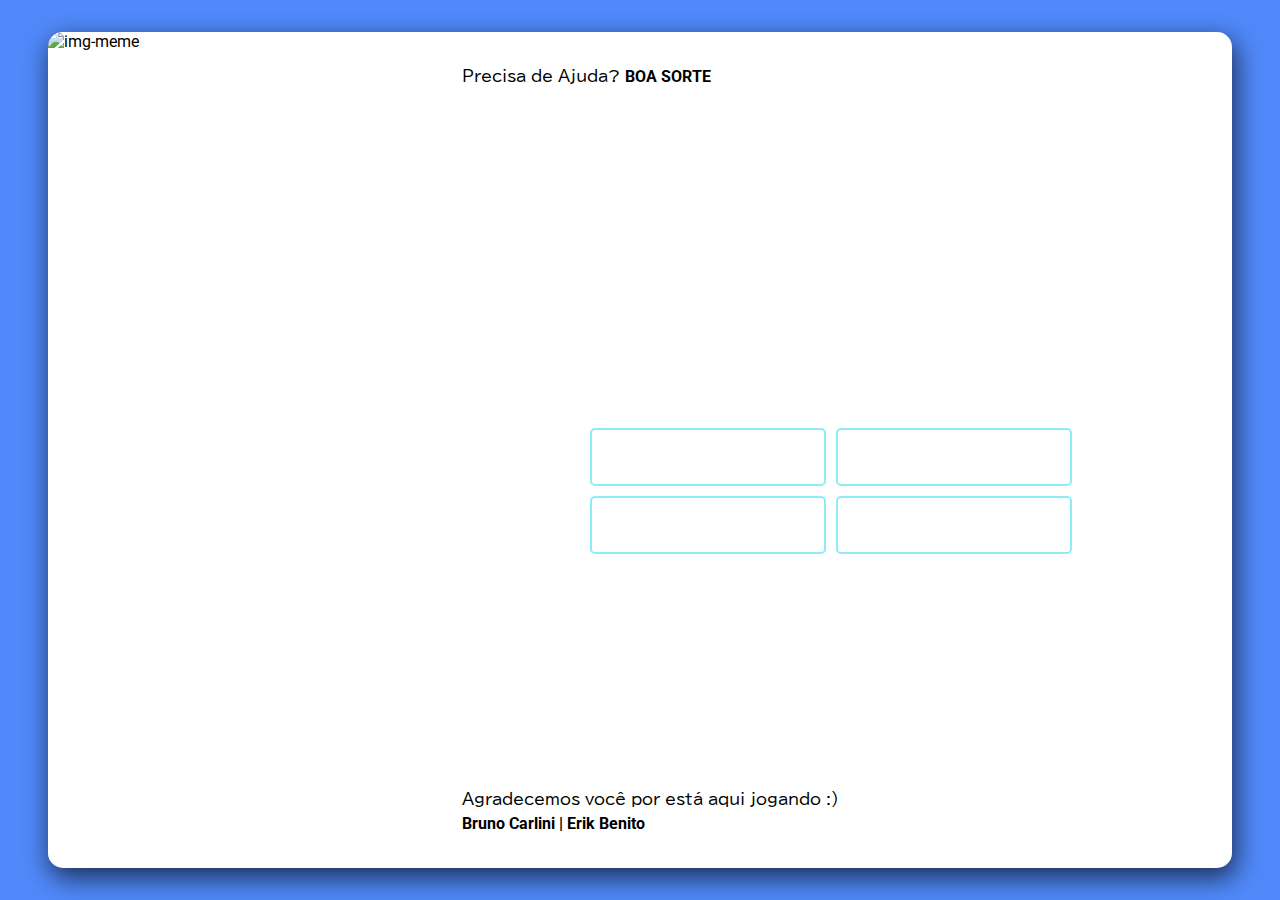
==== src/index.html @ 50a0ee2c "first commit" ====
<!DOCTYPE html>
<html >
<head>
    <meta charset="UTF-8">
    <meta name="viewport" content="width=device-width, initial-scale=1.0">
    <link href="style.css" rel="stylesheet" type="text/css" />
    <title>Quiz</title>
</head>
<body>
    <script src="./index.js"></script>
    <div class="container">
        <img class="imgMeme" src="./capa.jpg" alt="img-meme" />
        <div class="containerQuestions">
            <span>Precisa de Ajuda? <b>BOA SORTE</b></span>
            <div id="question" class="question">
                <div class="ask"></div>
                <div class="options">
                    <button id="0" onclick="selection(this.value)" value=""></button>
                    <button id="1" onclick="selection(this.value)" value=""></button>
                    <button id="2" onclick="selection(this.value)" value=""></button>
                    <button id="3" onclick="selection(this.value)" value=""></button>
                </div>
            </div>
            <div class="thank">
                <span>Agradecemos você por está aqui jogando :)</span><br/>
                <span><b>Bruno Carlini | Erik Benito</b></span>
            </div>
        </div>
    </div>
</body>
</html>
---- src/style.css ----
@import url('https://fonts.googleapis.com/css2?family=Akshar&family=BIZ+UDPGothic&family=Roboto&display=swap');

* {
    font-family: 'Roboto', sans-serif;
    box-sizing: border-box;
    margin: 0px;
    padding: 0px;
}

body{
    display: flex;
    flex-direction: column;

    justify-content: center;
    align-items: center;

    width: 100%;
    height: 100vh;

    padding: 2rem 3rem;

    background-color: #5089FA;
}

button{
    text-align: center;

    width: 40%;
    height: 3em;

    margin: 10px 5px 0px 5px;

    font-family: 'Akshar', sans-serif;
    font-size: larger;

    background-color: white;
    border: solid 2px #8eecf5;
    border-radius: 5px;

    cursor: pointer;
}

button:hover{
    transition: 0.1s;
    background-color: #8eecf5;
    color: white;
}

span{
    font-family: 'BIZ UDPGothic', sans-serif;
    font-size: 1em;
    line-height: 150%;
}

.container{
    display: flex;
    flex-direction: row;
    
    align-items: center;
    justify-content: space-between;

    width: 100%;
    height: 100%;

    background-color: white;
    -webkit-box-shadow: 3px 9px 26px 1px rgba(0,0,0,0.66); 
    box-shadow: 3px 9px 26px 1px rgba(0,0,0,0.66);
    border-radius: 15px;
}

.imgMeme{
    height: 100%;
    min-height: 100%;

    width: 49%;
    min-height: 250px;

    border-radius: 15px 0px 0px 15px;
}

.containerQuestions{
    display: flex;
    flex-direction: column;

    justify-content: space-between;

    width: 100%;
    height: 100%;

    padding: 2em;
}

.question{
    display: flex;
    flex-direction: column;

    justify-content: center;
    align-items: center;

    width: 100%;
    height: 100%;
}

.options{
    display: flex;
    flex-direction: row;

    justify-content: center;
    align-items: center;

    flex-wrap: wrap;

    width: 80%;
}

.ask{
    font-family: 'BIZ UDPGothic', sans-serif;
    font-size: x-large;
    margin: 2em;
}
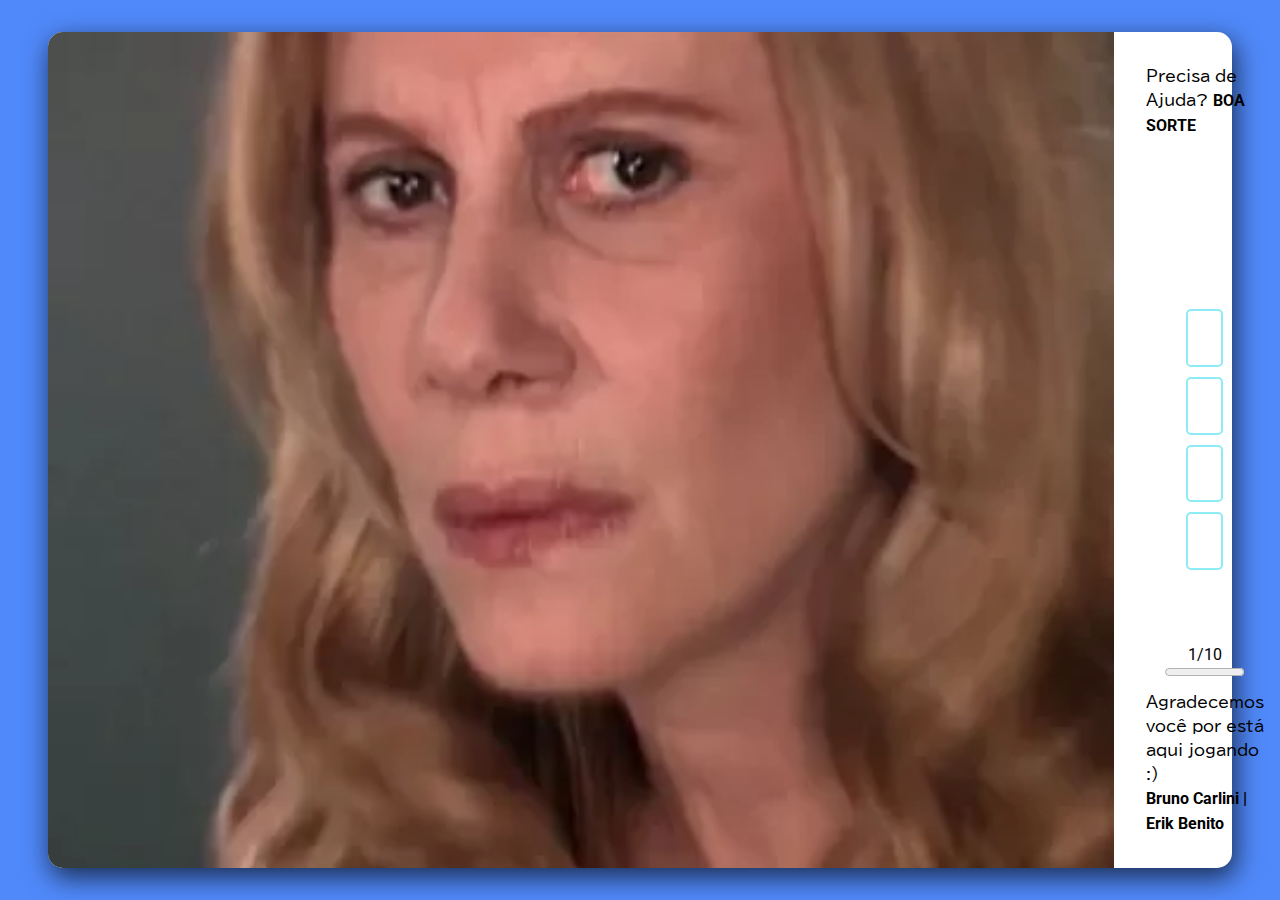
==== commit d5478523: "Prototipo inical e responsividade das mesmas" ====
--- a/src/index.html
+++ b/src/index.html
@@ -9,7 +9,7 @@
 <body>
     <script src="./index.js"></script>
     <div class="container">
-        <img class="imgMeme" src="./capa.jpg" alt="img-meme" />
+        <img class="imgMeme" src="../src/assets/imgs/capa.jpg" alt="img-meme" />
         <div class="containerQuestions">
             <span>Precisa de Ajuda? <b>BOA SORTE</b></span>
             <div id="question" class="question">
@@ -21,6 +21,10 @@
                     <button id="3" onclick="selection(this.value)" value=""></button>
                 </div>
             </div>
+            <div class="statusBar">
+                    1/10
+                <progress value="0" max = "100">
+            </div>
             <div class="thank">
                 <span>Agradecemos você por está aqui jogando :)</span><br/>
                 <span><b>Bruno Carlini | Erik Benito</b></span>
--- a/src/style.css
+++ b/src/style.css
@@ -72,7 +72,7 @@
     height: 100%;
     min-height: 100%;
 
-    width: 49%;
+    width: 90%;
     min-height: 250px;
 
     border-radius: 15px 0px 0px 15px;
@@ -117,4 +117,35 @@
     font-family: 'BIZ UDPGothic', sans-serif;
     font-size: x-large;
     margin: 2em;
+}
+
+.statusBar{
+    display: flex;
+    flex-direction: column;
+    
+    justify-content: center;
+    align-items: center;
+
+    margin: 10px;
+}
+
+.statusBar progress{
+    width: 80%;
+    height: 1em;
+}
+
+@media (max-width: 900px) {
+    body{
+        height: auto;
+    }
+    .container{
+        flex-direction: column;
+    }
+    .imgMeme{
+        width: 100%;
+        border-radius: 15px 15px 3px 3px;
+    }
+    .thank{
+        margin-top: 2em;
+    }
 }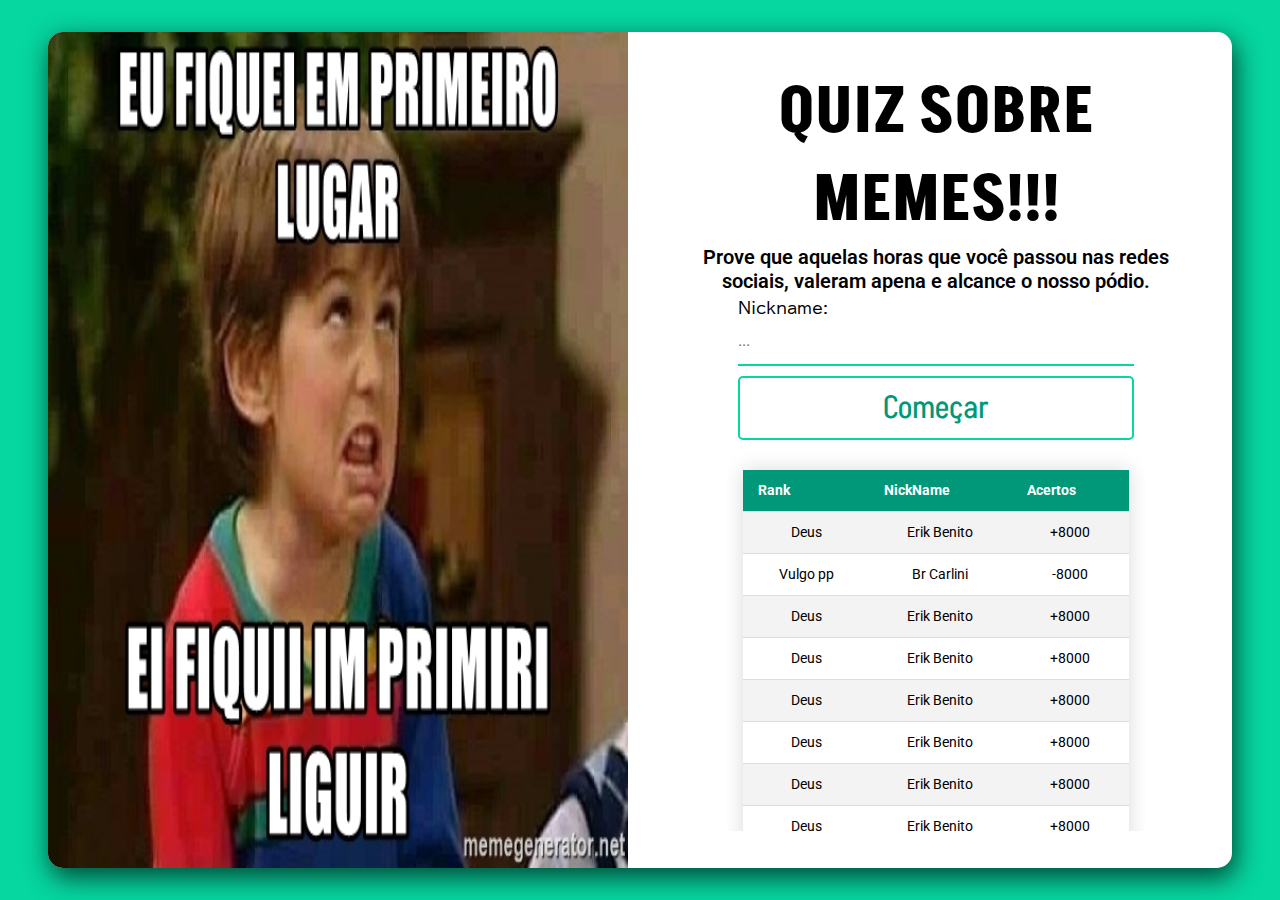
==== commit 23fd3b07: "config passagem de dados entre links" ====
--- a/src/index.html
+++ b/src/index.html
@@ -1,35 +1,134 @@
 <!DOCTYPE html>
-<html >
+<html>
 <head>
     <meta charset="UTF-8">
     <meta name="viewport" content="width=device-width, initial-scale=1.0">
-    <link href="style.css" rel="stylesheet" type="text/css" />
-    <title>Quiz</title>
+    <link href="./style.css" rel="stylesheet" >
+    <link rel="icon" type="image/x-icon" href="/src/assets/imgs/interrogation-mark.png">
+    <title>Novo Jogo</title>
 </head>
 <body>
-    <script src="./index.js"></script>
+    <script src="./script.js"></script>
     <div class="container">
-        <img class="imgMeme" src="../src/assets/imgs/capa.jpg" alt="img-meme" />
-        <div class="containerQuestions">
-            <span>Precisa de Ajuda? <b>BOA SORTE</b></span>
-            <div id="question" class="question">
-                <div class="ask"></div>
-                <div class="options">
-                    <button id="0" onclick="selection(this.value)" value=""></button>
-                    <button id="1" onclick="selection(this.value)" value=""></button>
-                    <button id="2" onclick="selection(this.value)" value=""></button>
-                    <button id="3" onclick="selection(this.value)" value=""></button>
-                </div>
-            </div>
-            <div class="statusBar">
-                    1/10
-                <progress value="0" max = "100">
-            </div>
-            <div class="thank">
-                <span>Agradecemos você por está aqui jogando :)</span><br/>
-                <span><b>Bruno Carlini | Erik Benito</b></span>
+        <img class="imgMeme" src="./assets/imgs/newGame.jpg" alt="img-meme" />
+        <div class="containerRigth">
+            <div class="Welcome">
+                <h1>QUIZ SOBRE MEMES!!!</h1>
+                <span>Prove que aquelas horas que você passou nas redes sociais, valeram apena e alcance o nosso pódio.</span>
+            </div>            
+            <form class="players">
+                <label for="players">
+                    Nickname:
+                    <input onblur="setNickName(this.id)" onkeypress="setNickName(this.id)" id="nickName" type="text" placeholder="..." />
+                </label>
+                <a href="http://127.0.0.1:5500/src/game/index.html?">
+                    <div class="link">Começar</div>
+                </a>
+            </form>           
+            <div class="victoryTable">
+                <table class="styled-table">
+                    <tr>
+                        <th>Rank</th>
+                        <th>NickName</th>
+                        <th>Acertos</th>
+                    </tr>
+                    <tr>
+                        <td>Deus</td>
+                        <td>Erik Benito</td>
+                        <td>+8000</td>
+                    </tr>
+                    <tr>
+                        <td>Vulgo pp</td>
+                        <td>Br Carlini</td>
+                        <td>-8000</td>
+                    </tr>
+                    <tr>
+                        <td>Deus</td>
+                        <td>Erik Benito</td>
+                        <td>+8000</td>
+                    </tr>
+
+                                        <tr>
+                        <td>Deus</td>
+                        <td>Erik Benito</td>
+                        <td>+8000</td>
+                    </tr>
+                    <tr>
+                        <td>Deus</td>
+                        <td>Erik Benito</td>
+                        <td>+8000</td>
+                    </tr>
+                    <tr>
+                        <td>Deus</td>
+                        <td>Erik Benito</td>
+                        <td>+8000</td>
+                    </tr>
+                    <tr>
+                        <td>Deus</td>
+                        <td>Erik Benito</td>
+                        <td>+8000</td>
+                    </tr>
+
+                                        <tr>
+                        <td>Deus</td>
+                        <td>Erik Benito</td>
+                        <td>+8000</td>
+                    </tr>
+                    <tr>
+                        <td>Deus</td>
+                        <td>Erik Benito</td>
+                        <td>+8000</td>
+                    </tr>
+
+                    <tr>
+                        <td>Deus</td>
+                        <td>Erik Benito</td>
+                        <td>+8000</td>
+                    </tr>
+                    <tr>
+                        <td>Deus</td>
+                        <td>Erik Benito</td>
+                        <td>+8000</td>
+                    </tr>
+
+                    <tr>
+                        <td>Deus</td>
+                        <td>Erik Benito</td>
+                        <td>+8000</td>
+                    </tr>
+
+                    <tr>
+                        <td>Deus</td>
+                        <td>Erik Benito</td>
+                        <td>+8000</td>
+                    </tr>
+
+                                        <tr>
+                        <td>Deus</td>
+                        <td>Erik Benito</td>
+                        <td>+8000</td>
+                    </tr>
+                    <tr>
+                        <td>Deus</td>
+                        <td>Erik Benito</td>
+                        <td>+8000</td>
+                    </tr>
+
+                    <tr>
+                        <td>Deus</td>
+                        <td>Erik Benito</td>
+                        <td>+8000</td>
+                    </tr>
+
+                    <tr>
+                        <td>Deus</td>
+                        <td>Erik Benito</td>
+                        <td>+8000</td>
+                    </tr>
+                    
+                </table>
             </div>
         </div>
-    </div>
+    </div>    
 </body>
 </html>--- a/src/style.css
+++ b/src/style.css
@@ -7,6 +7,7 @@
     padding: 0px;
 }
 
+
 body{
     display: flex;
     flex-direction: column;
@@ -19,37 +20,25 @@
 
     padding: 2rem 3rem;
 
-    background-color: #5089FA;
-}
-
-button{
-    text-align: center;
-
-    width: 40%;
+    background-color: #06D6A0;
+}
+
+a{ text-decoration: none;}
+
+input{
+    width: 100%;
     height: 3em;
-
-    margin: 10px 5px 0px 5px;
-
-    font-family: 'Akshar', sans-serif;
-    font-size: larger;
-
-    background-color: white;
-    border: solid 2px #8eecf5;
-    border-radius: 5px;
-
-    cursor: pointer;
-}
-
-button:hover{
-    transition: 0.1s;
-    background-color: #8eecf5;
-    color: white;
-}
-
-span{
+        
+    font-size: 1em;
+
+    border: none;
+    border-bottom: 2px solid #06D6A0;
+    outline: none;
+}
+
+
+label{
     font-family: 'BIZ UDPGothic', sans-serif;
-    font-size: 1em;
-    line-height: 150%;
 }
 
 .container{
@@ -72,80 +61,159 @@
     height: 100%;
     min-height: 100%;
 
-    width: 90%;
-    min-height: 250px;
+    width: 49%;
+    min-height: 400px;
 
     border-radius: 15px 0px 0px 15px;
 }
 
-.containerQuestions{
+.containerRigth{
     display: flex;
     flex-direction: column;
 
-    justify-content: space-between;
-
-    width: 100%;
+    justify-content: space-evenly;
+    align-items: center;
+    text-align: center;
+
+    width: 50%;
     height: 100%;
 
     padding: 2em;
 }
 
-.question{
-    display: flex;
-    flex-direction: column;
-
+.Welcome {
+    max-width: 600px;
+}
+
+.Welcome h1{
+    font-family: 'Akshar', sans-serif;
+    font-weight: 700;
+    font-size: 4em;    
+}
+
+.Welcome span{
+    font-family: 'Roboto', sans-serif;
+    font-weight: 600;
+    font-size: 20px;    
+}
+
+.link{
+    display: flex;
+    flex-direction: row;
+
+    align-items: center;
     justify-content: center;
-    align-items: center;
-
-    width: 100%;
-    height: 100%;
-}
-
-.options{
-    display: flex;
-    flex-direction: row;
-
-    justify-content: center;
-    align-items: center;
-
-    flex-wrap: wrap;
-
-    width: 80%;
-}
-
-.ask{
-    font-family: 'BIZ UDPGothic', sans-serif;
-    font-size: x-large;
-    margin: 2em;
-}
-
-.statusBar{
-    display: flex;
-    flex-direction: column;
-    
-    justify-content: center;
-    align-items: center;
-
-    margin: 10px;
-}
-
-.statusBar progress{
-    width: 80%;
-    height: 1em;
-}
-
-@media (max-width: 900px) {
+    text-align: center;
+
+    width: 100%;
+    height: 2em;
+
+    margin: 10px 0px 0px 0px;
+
+    background-color: white;
+    border: solid 2px #06D6A0;
+    border-radius: 5px;
+
+    font-family: 'Akshar', sans-serif;
+    font-size: 2em;
+    color: #009879;
+    
+    cursor: pointer;
+}
+
+a:hover > .link{
+    transition: 0.3s;
+    color: white;
+    background-color: #06D6A0;
+}
+
+.players{
+    width: 75%;
+
+    text-align: initial;
+}
+
+.victoryTable{
+    width: 79%;
+    max-height: 50%;
+    
+    padding: 0em 1em;
+    
+    overflow-y: scroll;
+}
+
+.styled-table {
+    border-collapse: collapse;
+    margin: 25px 0;
+    font-size: 0.9em;
+    font-family: sans-serif;
+    box-shadow: 0 0 20px rgba(0, 0, 0, 0.15);
+}
+table {
+    width: 100%;
+    border-collapse: collapse;
+    text-align: center;
+  }
+  
+th {
+    position: sticky;
+    top: 0;
+    background-color: #009879;
+    color: #ffffff;
+    text-align: left;
+}
+
+.styled-table thead tr {
+    background-color: #009879;
+    color: #ffffff;
+    text-align: left;
+}
+
+.styled-table th,
+.styled-table td {
+    padding: 12px 15px;
+}
+
+.styled-table tbody tr {
+    border-bottom: 1px solid #dddddd;
+}
+
+.styled-table tbody tr:nth-of-type(even) {
+    background-color: #f3f3f3;
+}
+
+.styled-table tbody tr:last-of-type {
+    border-bottom: 2px solid #009879;
+}
+
+.styled-table tbody tr.active-row {
+   font-weight: bold;
+    color: #009879;
+}
+ 
+@keyframes treme {
+    0% {margin-left: 0;}
+    25% {margin-left: 5px;}
+    50% {margin-left: 0;}
+    75% {margin-left: -5px;}
+    100% {margin-left: 0;}
+  }
+
+
+@media  screen and (max-width: 900px) {
     body{
         height: auto;
     }
+    .imgMeme{
+        height: 100%;
+        width: 100%;
+        border-radius: 10px 10px 3px 3px;
+    }
     .container{
         flex-direction: column;
-    }
-    .imgMeme{
-        width: 100%;
-        border-radius: 15px 15px 3px 3px;
-    }
-    .thank{
-        margin-top: 2em;
+        height:auto ;
+    }
+    .containerRigth{
+        width: auto;
     }
 }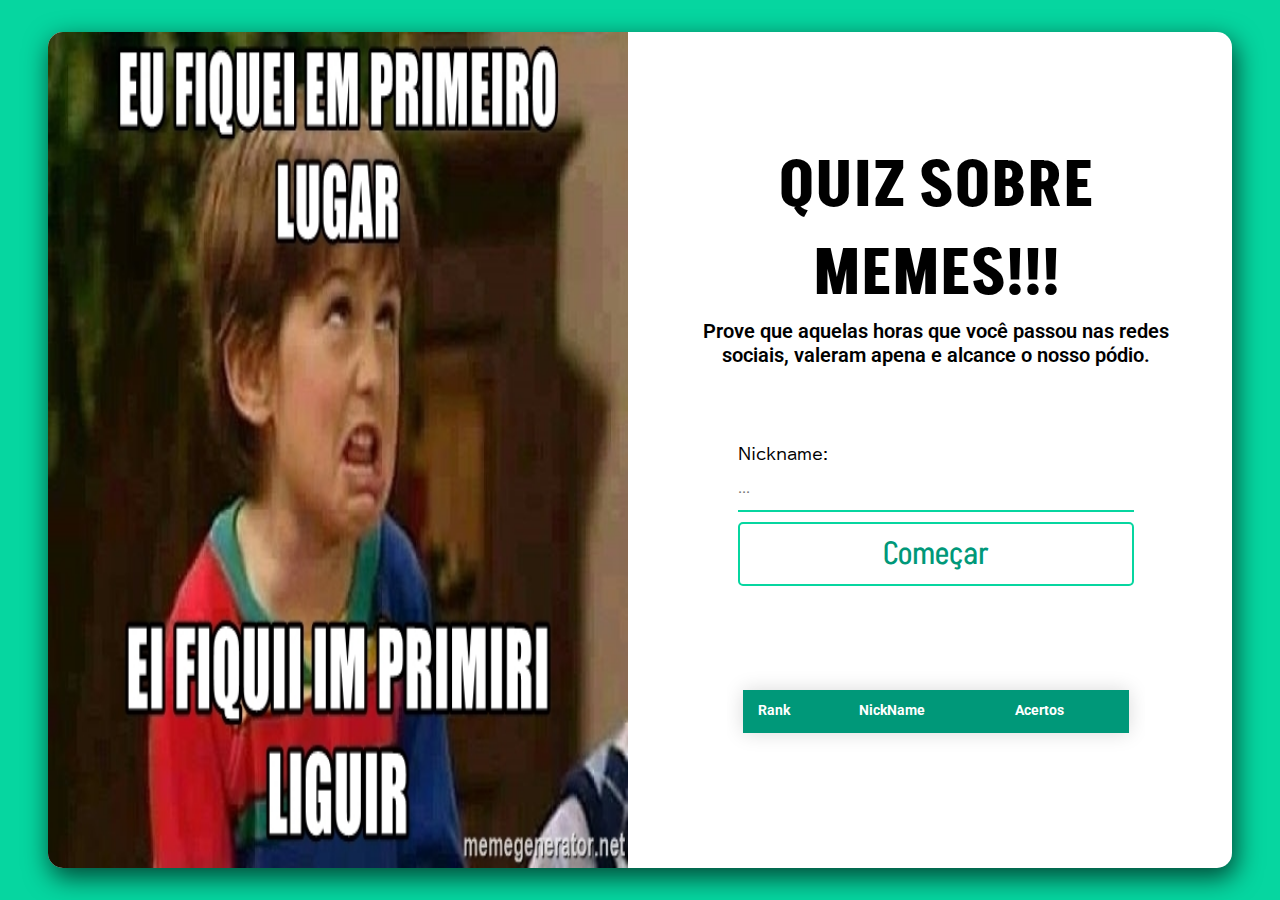
==== commit 50e2ddb6: "config de animation e confi table" ====
--- a/src/index.html
+++ b/src/index.html
@@ -7,7 +7,7 @@
     <link rel="icon" type="image/x-icon" href="/src/assets/imgs/interrogation-mark.png">
     <title>Novo Jogo</title>
 </head>
-<body>
+<body  onload="loadTable()">
     <script src="./script.js"></script>
     <div class="container">
         <img class="imgMeme" src="./assets/imgs/newGame.jpg" alt="img-meme" />
@@ -26,106 +26,12 @@
                 </a>
             </form>           
             <div class="victoryTable">
-                <table class="styled-table">
+                <table class="styled-table" id="table">
                     <tr>
                         <th>Rank</th>
                         <th>NickName</th>
                         <th>Acertos</th>
                     </tr>
-                    <tr>
-                        <td>Deus</td>
-                        <td>Erik Benito</td>
-                        <td>+8000</td>
-                    </tr>
-                    <tr>
-                        <td>Vulgo pp</td>
-                        <td>Br Carlini</td>
-                        <td>-8000</td>
-                    </tr>
-                    <tr>
-                        <td>Deus</td>
-                        <td>Erik Benito</td>
-                        <td>+8000</td>
-                    </tr>
-
-                                        <tr>
-                        <td>Deus</td>
-                        <td>Erik Benito</td>
-                        <td>+8000</td>
-                    </tr>
-                    <tr>
-                        <td>Deus</td>
-                        <td>Erik Benito</td>
-                        <td>+8000</td>
-                    </tr>
-                    <tr>
-                        <td>Deus</td>
-                        <td>Erik Benito</td>
-                        <td>+8000</td>
-                    </tr>
-                    <tr>
-                        <td>Deus</td>
-                        <td>Erik Benito</td>
-                        <td>+8000</td>
-                    </tr>
-
-                                        <tr>
-                        <td>Deus</td>
-                        <td>Erik Benito</td>
-                        <td>+8000</td>
-                    </tr>
-                    <tr>
-                        <td>Deus</td>
-                        <td>Erik Benito</td>
-                        <td>+8000</td>
-                    </tr>
-
-                    <tr>
-                        <td>Deus</td>
-                        <td>Erik Benito</td>
-                        <td>+8000</td>
-                    </tr>
-                    <tr>
-                        <td>Deus</td>
-                        <td>Erik Benito</td>
-                        <td>+8000</td>
-                    </tr>
-
-                    <tr>
-                        <td>Deus</td>
-                        <td>Erik Benito</td>
-                        <td>+8000</td>
-                    </tr>
-
-                    <tr>
-                        <td>Deus</td>
-                        <td>Erik Benito</td>
-                        <td>+8000</td>
-                    </tr>
-
-                                        <tr>
-                        <td>Deus</td>
-                        <td>Erik Benito</td>
-                        <td>+8000</td>
-                    </tr>
-                    <tr>
-                        <td>Deus</td>
-                        <td>Erik Benito</td>
-                        <td>+8000</td>
-                    </tr>
-
-                    <tr>
-                        <td>Deus</td>
-                        <td>Erik Benito</td>
-                        <td>+8000</td>
-                    </tr>
-
-                    <tr>
-                        <td>Deus</td>
-                        <td>Erik Benito</td>
-                        <td>+8000</td>
-                    </tr>
-                    
                 </table>
             </div>
         </div>
--- a/src/style.css
+++ b/src/style.css
@@ -191,15 +191,6 @@
     color: #009879;
 }
  
-@keyframes treme {
-    0% {margin-left: 0;}
-    25% {margin-left: 5px;}
-    50% {margin-left: 0;}
-    75% {margin-left: -5px;}
-    100% {margin-left: 0;}
-  }
-
-
 @media  screen and (max-width: 900px) {
     body{
         height: auto;
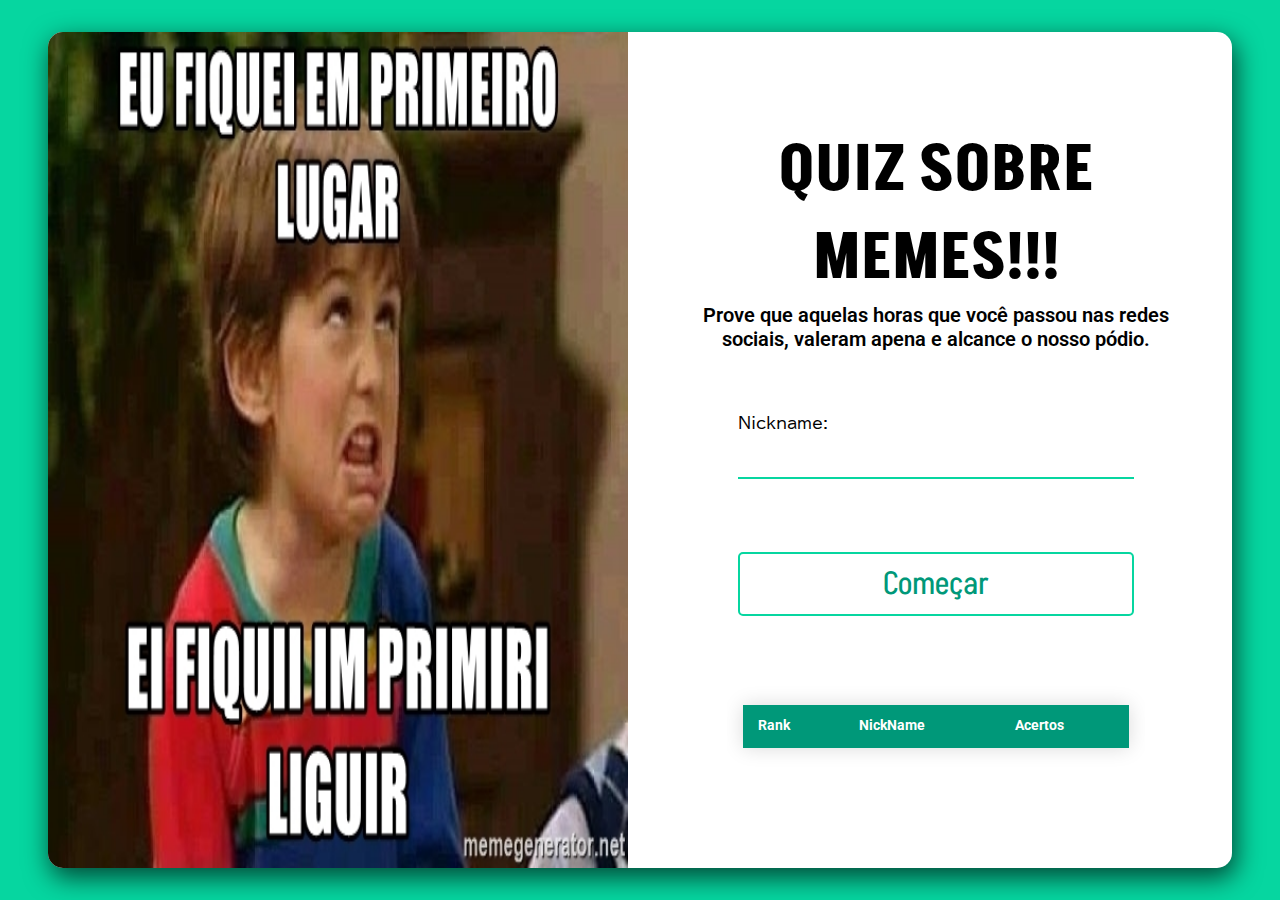
==== commit 22ab917b: "Config logica" ====
--- a/src/index.html
+++ b/src/index.html
@@ -4,7 +4,7 @@
     <meta charset="UTF-8">
     <meta name="viewport" content="width=device-width, initial-scale=1.0">
     <link href="./style.css" rel="stylesheet" >
-    <link rel="icon" type="image/x-icon" href="/src/assets/imgs/interrogation-mark.png">
+    <link rel="icon" type="image/x-icon" href="./assets/imgs/interrogation-mark.png">
     <title>Novo Jogo</title>
 </head>
 <body  onload="loadTable()">
@@ -16,15 +16,13 @@
                 <h1>QUIZ SOBRE MEMES!!!</h1>
                 <span>Prove que aquelas horas que você passou nas redes sociais, valeram apena e alcance o nosso pódio.</span>
             </div>            
-            <form class="players">
-                <label for="players">
-                    Nickname:
-                    <input onblur="setNickName(this.id)" onkeypress="setNickName(this.id)" id="nickName" type="text" placeholder="..." />
-                </label>
-                <a href="http://127.0.0.1:5500/src/game/index.html?">
-                    <div class="link">Começar</div>
-                </a>
-            </form>           
+            <label for="players">
+                Nickname:
+                <input onkeypress="startGame(event)" id="nickName" type="text"/>
+            </label>
+            <button class="link" onclick="startGame('startGame')"> 
+                Começar
+            </button>
             <div class="victoryTable">
                 <table class="styled-table" id="table">
                     <tr>
--- a/src/style.css
+++ b/src/style.css
@@ -23,8 +23,6 @@
     background-color: #06D6A0;
 }
 
-a{ text-decoration: none;}
-
 input{
     width: 100%;
     height: 3em;
@@ -39,6 +37,9 @@
 
 label{
     font-family: 'BIZ UDPGothic', sans-serif;
+
+    width: 75%;
+    text-align: start;
 }
 
 .container{
@@ -105,8 +106,10 @@
     justify-content: center;
     text-align: center;
 
-    width: 100%;
+    width: 75%;
     height: 2em;
+
+    padding: 0 100px 0 100px;
 
     margin: 10px 0px 0px 0px;
 
@@ -121,7 +124,7 @@
     cursor: pointer;
 }
 
-a:hover > .link{
+button:hover {
     transition: 0.3s;
     color: white;
     background-color: #06D6A0;
